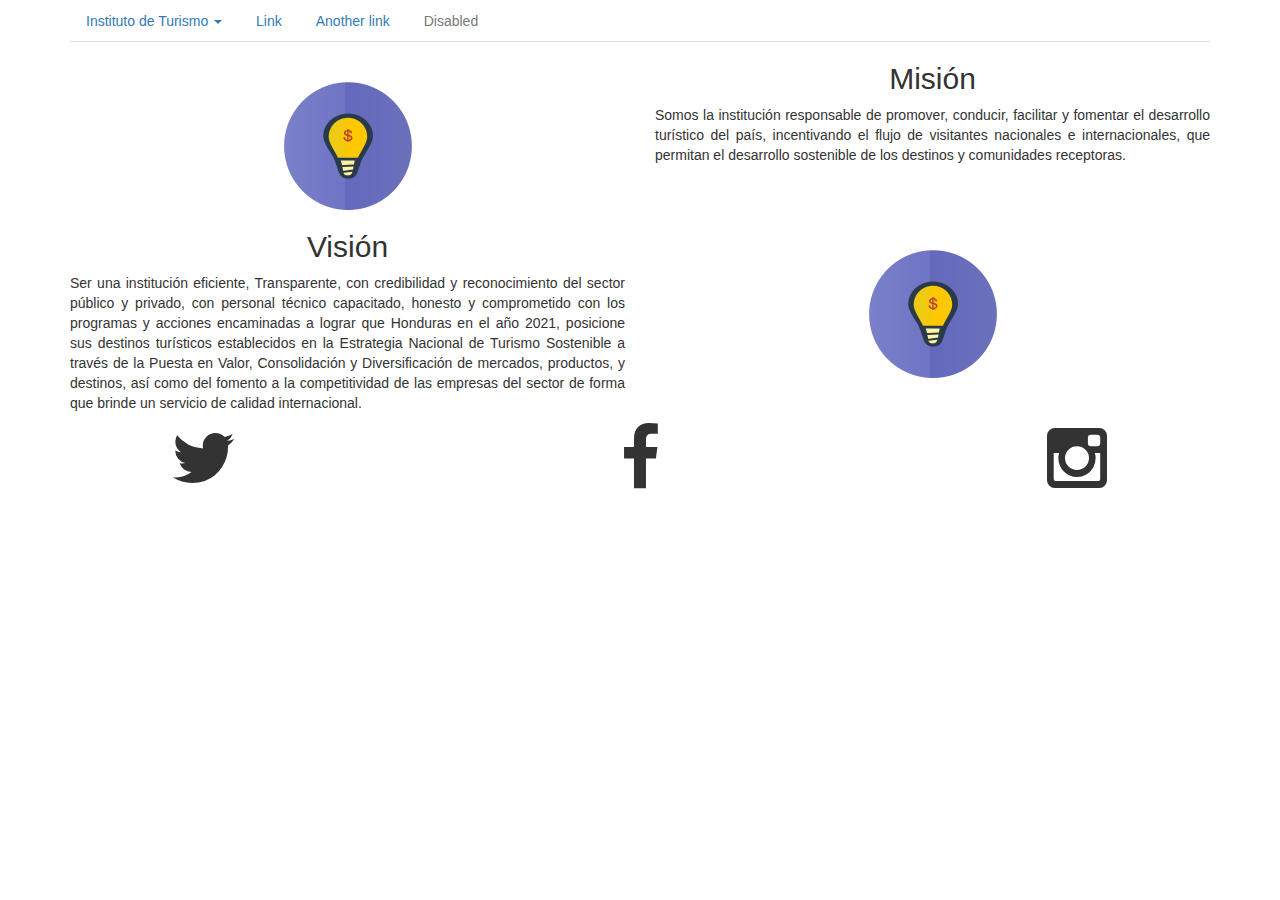
==== content/info/misionVision.html @ 4263e418 "Modificaciones en pagina mision y vision." ====
<!DOCTYPE html>
<html>
<head>
	<meta charset="utf-8">
	<meta name="description" content="Turismo en Honduras">
	<meta name="keywords" content="turismo, Honduras, hoteles, vacaciones, paisajes, Roatan, Utila, Guanaja, Islas de la Bahia, ruinas de Copan, Copan, Omoa, castillo San Fernando de Omoa, Tela, Ceiba, Tegucigalpa, San Pedro Sula, canopy, Lempira, playas, ruinas, cayos cochinos, centroamerica, america latina, latinoamerica">
	<title>Turismo en Honduras</title>

	<link rel="icon" href="hn-icon.png" type="image">

	<base href="../../" target="_blank" />

	<link rel="stylesheet" href="lib/bootstrap/css/bootstrap.min.css" media="screen" title="Bootstrap CSS" charset="utf-8">
	<link rel="stylesheet" href="css/estilo.css" media="screen" title="Bootstrap CSS" charset="utf-8">
	<link rel="stylesheet" href="lib/fontAwesome/css/font-awesome.min.css" charset="utf-8">

</head>

	<body onload="init()">
		<div class="container">

			<ul class="nav nav-tabs">
			  <li class="dropdown">
			    <a href="#" class="dropdown-toggle" data-toggle="dropdown" role="button" aria-haspopup="true" aria-expanded="false">Instituto de Turismo <span class="caret"></span></a>
			    <ul class="dropdown-menu">
			      <li><a href="content/info/misionVision.html">Misión y Visión</a></li>
			      <li><a href="#">Another action</a></li>
			      <li><a href="#">Something else here</a></li>
			      <li role="separator" class="divider"></li>
			      <li><a href="#">Separated link</a></li>
			      <li role="separator" class="divider"></li>
			      <li><a href="#">One more separated link</a></li>
			    </ul>
			  </li>
			  <li class="nav-item">
			    <a href="#" class="nav-link">Link</a>
			  </li>
			  <li class="nav-item">
			    <a href="#" class="nav-link">Another link</a>
			  </li>
			  <li class="nav-item disabled">
			    <a href="#" class="nav-link">Disabled</a>
			  </li>
			</ul>

			<div class="row" id="rowMision">
        <div class="col-lg-6">
          <figure>
            <img class="padding-alto" src="icos/icon-idea.png" alt="" />
          </figure>
        </div>
				<div class="col-lg-6">
					<h2 class="text-center">Misión</h2>
					<p class="text-justify">
							Somos la institución responsable de promover, conducir, facilitar y fomentar el desarrollo turístico del país,
							incentivando el flujo de visitantes nacionales e internacionales, que permitan el desarrollo sostenible de los
							destinos y comunidades receptoras.
					</p>
				</div>
			</div>

			<div class="row " >
				<div class="col-lg-6">
					<h2 class="text-center">Visión</h2>
					<p class="text-justify">
							Ser una institución eficiente, Transparente, con credibilidad y reconocimiento del sector público y privado,
						  con personal técnico capacitado, honesto y comprometido con los programas y acciones encaminadas a lograr que
					 	  Honduras en el año 2021, posicione sus destinos turísticos establecidos en la Estrategia Nacional de Turismo
							Sostenible a través de la Puesta en Valor, Consolidación y Diversificación de mercados, productos, y destinos,
							así como del fomento a la competitividad de las empresas del sector de forma que brinde un servicio de calidad
							internacional.
					</p>
				</div>
        <div class="col-lg-6">
          <figure>
            <img class="padding-alto" src="icos/icon-idea.png" alt="" />
          </figure>
        </div>
			</div>

		</div>



	</body>

	<footer>
	  <div class="row">
	    <div class="col-lg-4">
	      <p class="text-center">
	        <i class="fa fa-twitter fa-5x"></i>
	      </p>
	    </div>
	    <div class="col-lg-4">
	      <p class="text-center" >
	        <i class="fa fa-facebook fa-5x "></i>
	      </p>
	    </div>
	    <div class="col-lg-4">
	      <p class="text-center">
	        <i class="fa fa-instagram fa-5x"></i>
	      </p>
	    </div>
	  </div>

	  <script src="lib/jquery/jquery.js" charset="utf-8"></script>
	  <script src="lib/bootstrap/js/bootstrap.min.js" charset="utf-8"></script>
		<script src="js/js_misionVision.js" charset="utf-8"></script>
	</footer>

</html>
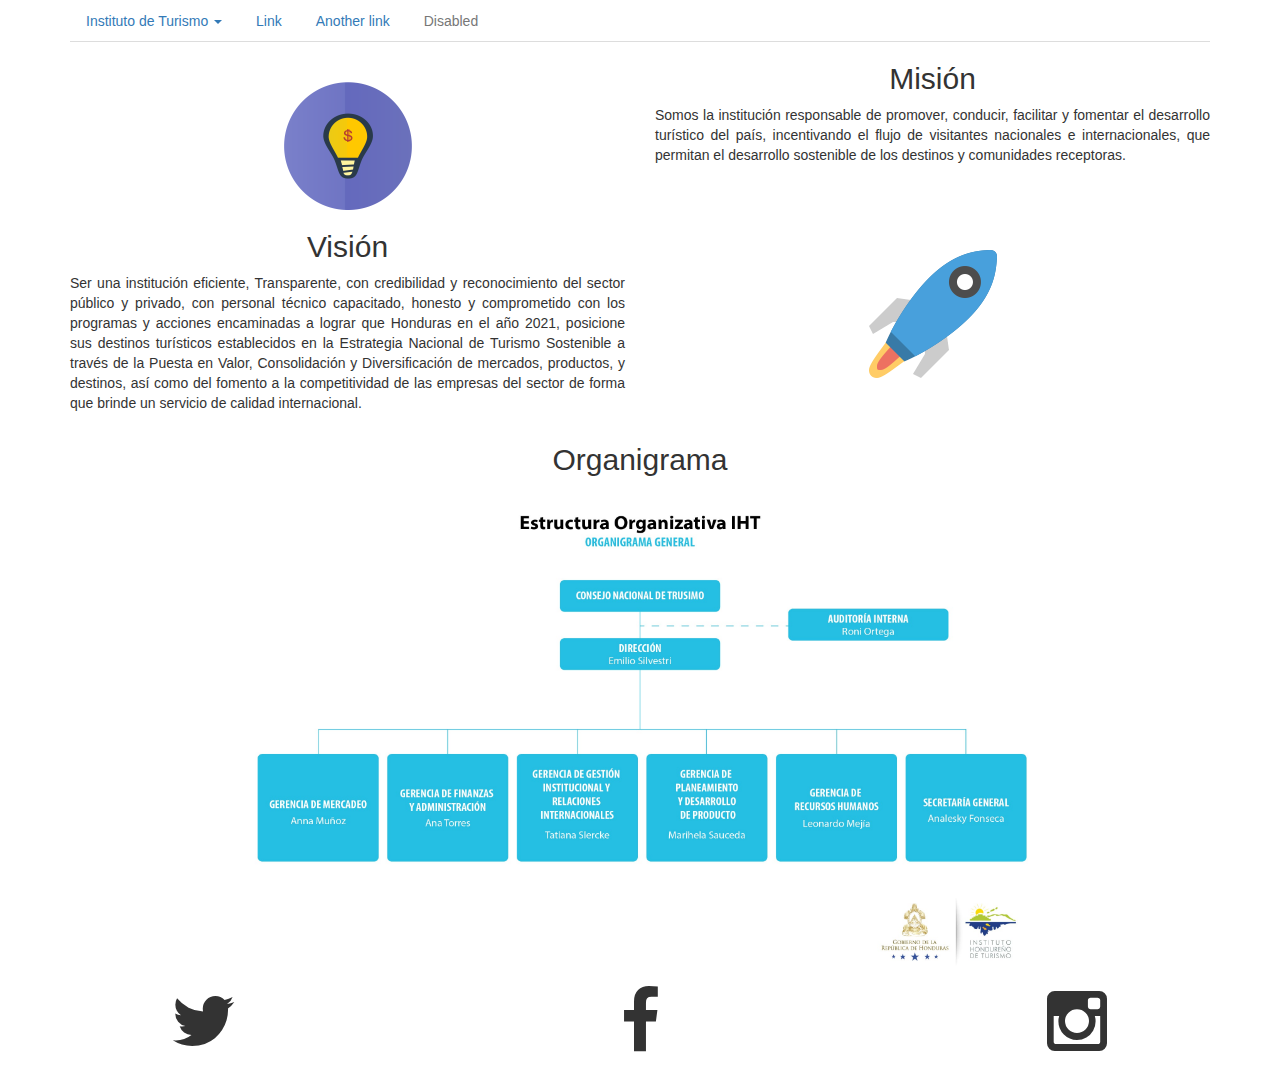
==== commit 33265f9f: "Pantalla de mision y vision finalizada" ====
--- a/content/info/misionVision.html
+++ b/content/info/misionVision.html
@@ -16,7 +16,7 @@
 
 </head>
 
-	<body onload="init()">
+	<body >
 		<div class="container">
 
 			<ul class="nav nav-tabs">
@@ -43,8 +43,8 @@
 			  </li>
 			</ul>
 
-			<div class="row" id="rowMision">
-        <div class="col-lg-6">
+			<div class="row hidden" id="rowMision">
+        <div class="col-lg-6" >
           <figure>
             <img class="padding-alto" src="icos/icon-idea.png" alt="" />
           </figure>
@@ -59,7 +59,7 @@
 				</div>
 			</div>
 
-			<div class="row " >
+			<div class="row hidden" id="rowVision" >
 				<div class="col-lg-6">
 					<h2 class="text-center">Visión</h2>
 					<p class="text-justify">
@@ -73,9 +73,16 @@
 				</div>
         <div class="col-lg-6">
           <figure>
-            <img class="padding-alto" src="icos/icon-idea.png" alt="" />
+            <img class="padding-alto" src="icos/icon-rocket.png" alt="" />
           </figure>
         </div>
+			</div>
+
+			<div class="row" id="rowOrganigrama">
+				<h2 class="text-center">Organigrama</h2>
+				<figure>
+					<img class="img-media" src="images/img-organigrama.jpg" alt="" />
+				</figure>
 			</div>
 
 		</div>
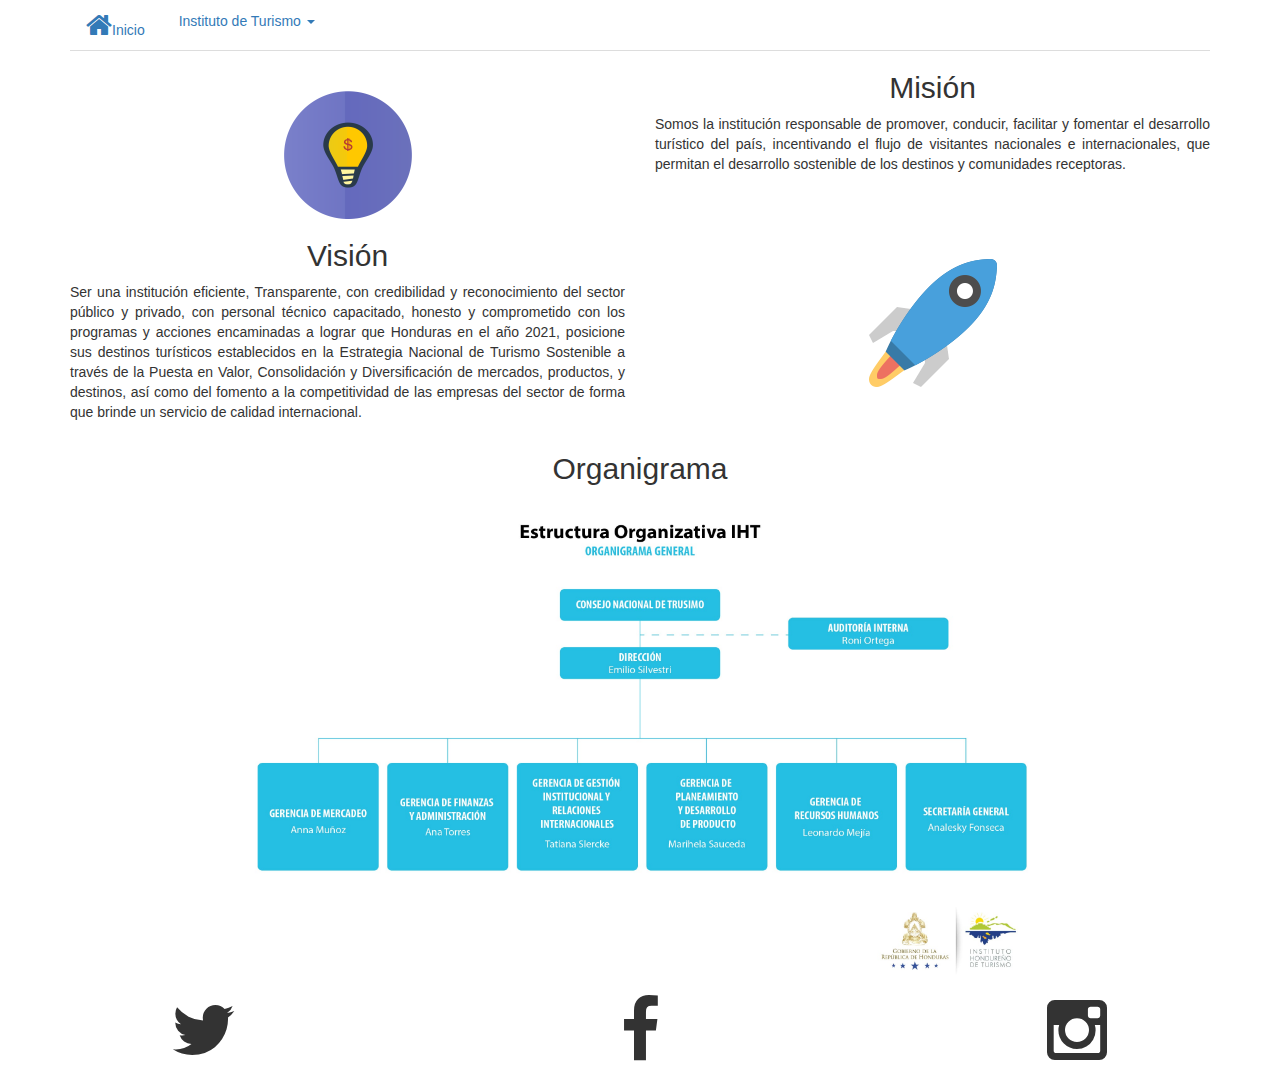
==== commit f47ba781: "Modificacion al inicio" ====
--- a/content/info/misionVision.html
+++ b/content/info/misionVision.html
@@ -8,7 +8,7 @@
 
 	<link rel="icon" href="hn-icon.png" type="image">
 
-	<base href="../../" target="_blank" />
+	<base href="../../"  >
 
 	<link rel="stylesheet" href="lib/bootstrap/css/bootstrap.min.css" media="screen" title="Bootstrap CSS" charset="utf-8">
 	<link rel="stylesheet" href="css/estilo.css" media="screen" title="Bootstrap CSS" charset="utf-8">
@@ -20,26 +20,16 @@
 		<div class="container">
 
 			<ul class="nav nav-tabs">
+				<li class="nav-item">
+					<a href="index.html" class="nav-link"><i class="fa fa-home fa-2x"></i>Inicio</a>
+				</li>
 			  <li class="dropdown">
 			    <a href="#" class="dropdown-toggle" data-toggle="dropdown" role="button" aria-haspopup="true" aria-expanded="false">Instituto de Turismo <span class="caret"></span></a>
 			    <ul class="dropdown-menu">
 			      <li><a href="content/info/misionVision.html">Misión y Visión</a></li>
-			      <li><a href="#">Another action</a></li>
-			      <li><a href="#">Something else here</a></li>
-			      <li role="separator" class="divider"></li>
-			      <li><a href="#">Separated link</a></li>
-			      <li role="separator" class="divider"></li>
-			      <li><a href="#">One more separated link</a></li>
+						<li><a href="content/info/programasProyectos.html">Programas y Proyectos</a></li>
+			      <li><a href="content/info/policiaTurismo.html">Policía de Turismo</a></li>
 			    </ul>
-			  </li>
-			  <li class="nav-item">
-			    <a href="#" class="nav-link">Link</a>
-			  </li>
-			  <li class="nav-item">
-			    <a href="#" class="nav-link">Another link</a>
-			  </li>
-			  <li class="nav-item disabled">
-			    <a href="#" class="nav-link">Disabled</a>
 			  </li>
 			</ul>
 
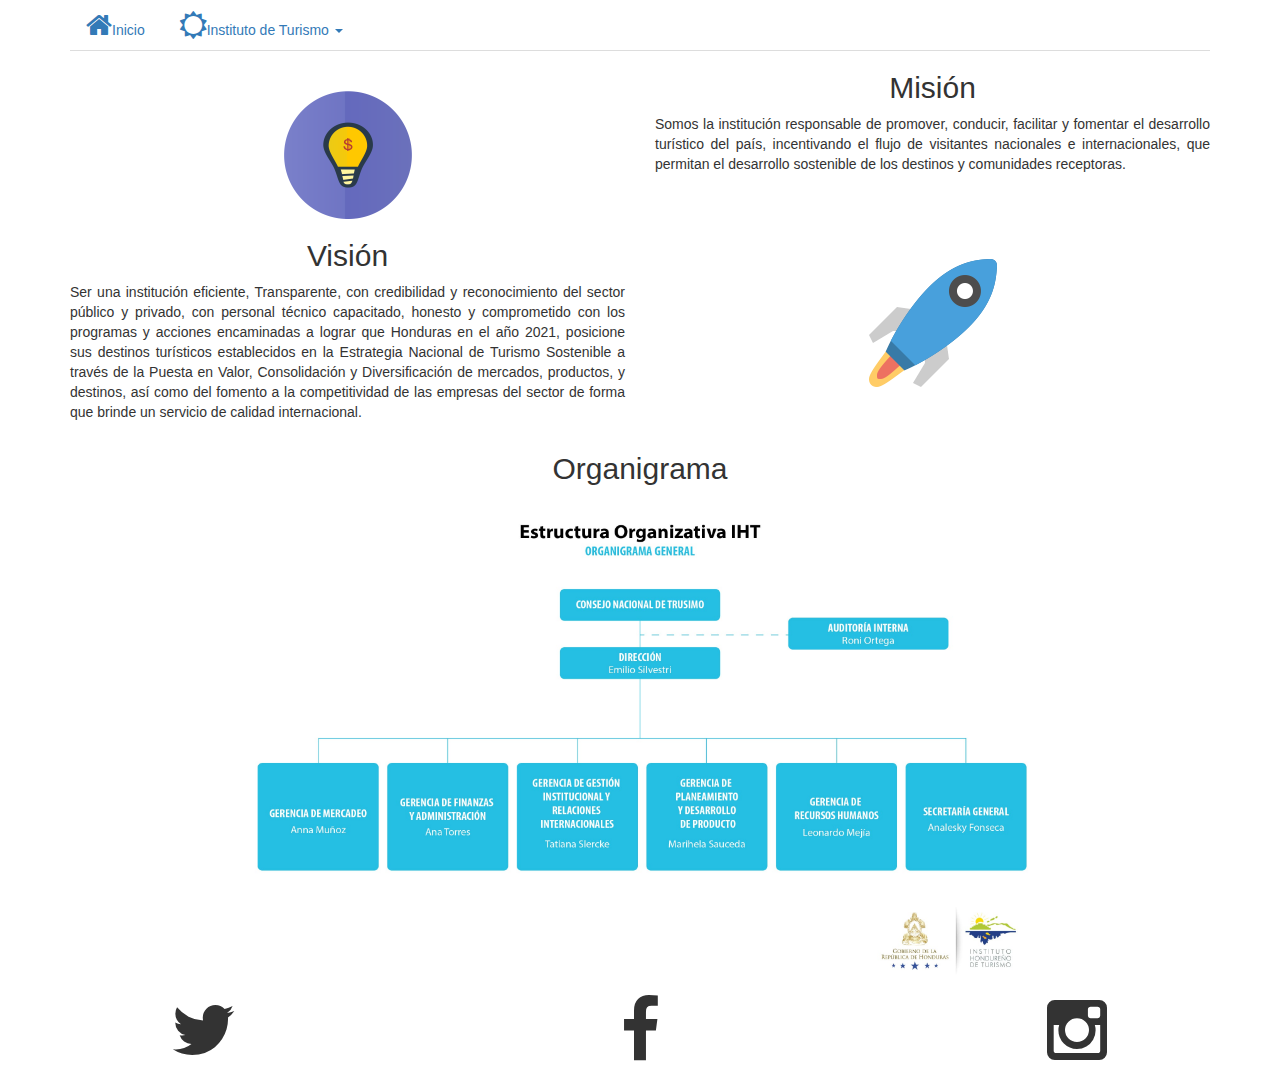
==== commit e2f5d35a: "Modificacion en menus" ====
--- a/content/info/misionVision.html
+++ b/content/info/misionVision.html
@@ -24,7 +24,7 @@
 					<a href="index.html" class="nav-link"><i class="fa fa-home fa-2x"></i>Inicio</a>
 				</li>
 			  <li class="dropdown">
-			    <a href="#" class="dropdown-toggle" data-toggle="dropdown" role="button" aria-haspopup="true" aria-expanded="false">Instituto de Turismo <span class="caret"></span></a>
+			    <a href="#" class="dropdown-toggle" data-toggle="dropdown" role="button" aria-haspopup="true" aria-expanded="false"><i class="fa fa-sun-o fa-2x"></i>Instituto de Turismo <span class="caret"></span></a>
 			    <ul class="dropdown-menu">
 			      <li><a href="content/info/misionVision.html">Misión y Visión</a></li>
 						<li><a href="content/info/programasProyectos.html">Programas y Proyectos</a></li>
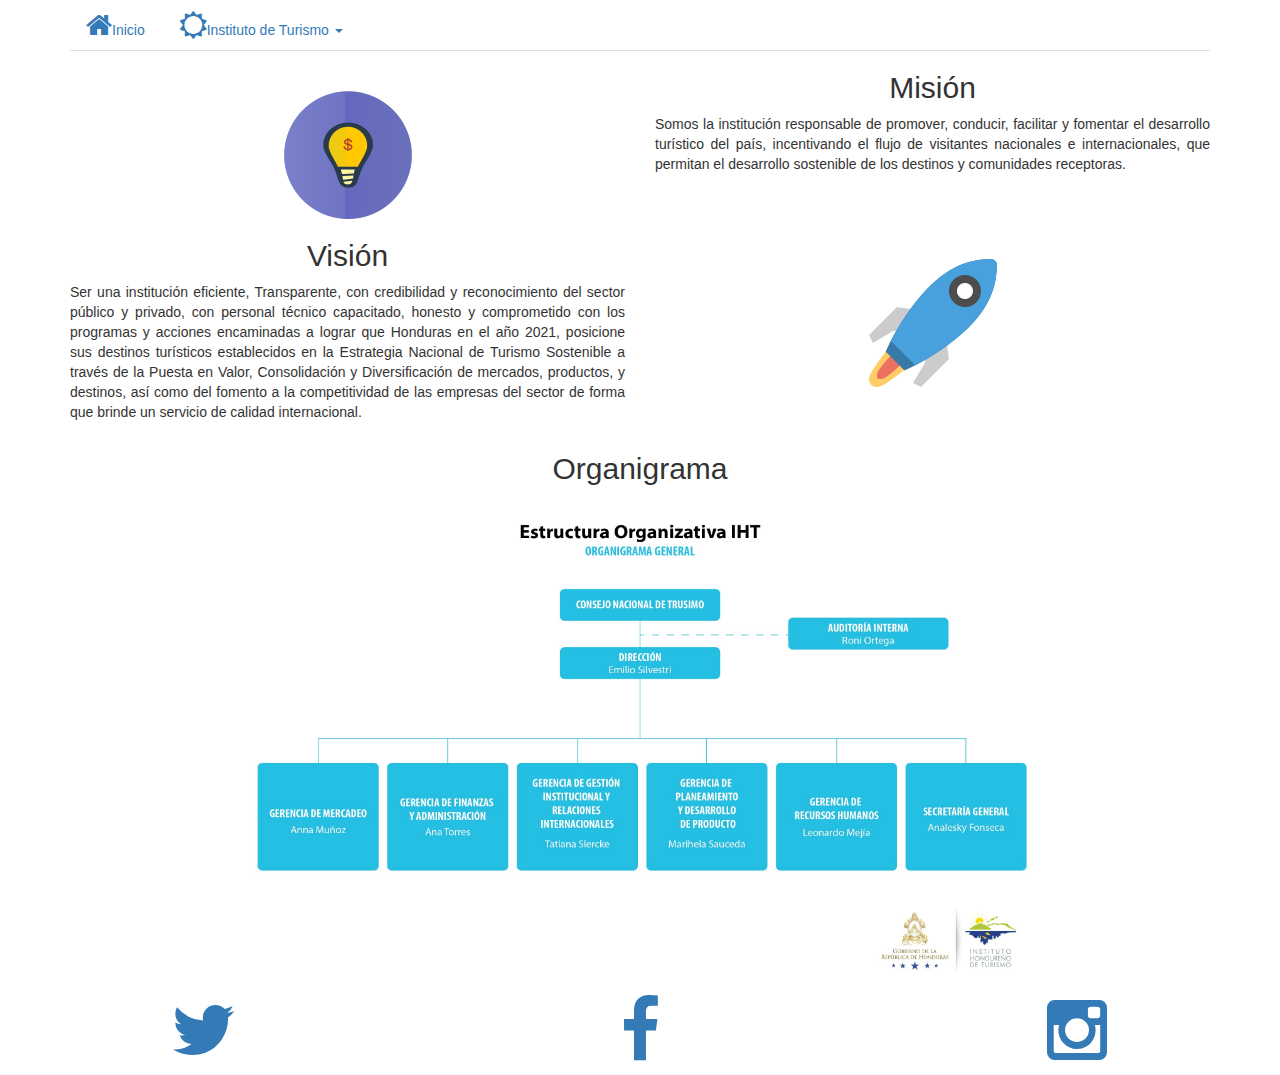
==== commit 324643ce: "Ingresado panel de restaurantes" ====
--- a/content/info/misionVision.html
+++ b/content/info/misionVision.html
@@ -81,21 +81,21 @@
 
 	</body>
 
-	<footer>
+	<footer class="footer">
 	  <div class="row">
 	    <div class="col-lg-4">
 	      <p class="text-center">
-	        <i class="fa fa-twitter fa-5x"></i>
+	        <a href="https://twitter.com/hondurasiht"><i class="fa fa-twitter fa-5x"></i></a>
 	      </p>
 	    </div>
 	    <div class="col-lg-4">
 	      <p class="text-center" >
-	        <i class="fa fa-facebook fa-5x "></i>
+	        <a href="https://www.facebook.com/Instituto-Hondure%C3%B1o-de-Turismo-342251765968994/"><i class="fa fa-facebook fa-5x "></i></a>
 	      </p>
 	    </div>
 	    <div class="col-lg-4">
 	      <p class="text-center">
-	        <i class="fa fa-instagram fa-5x"></i>
+	        <a href="https://instagram.com/turismo.honduras/"><i class="fa fa-instagram fa-5x"></i></a>
 	      </p>
 	    </div>
 	  </div>
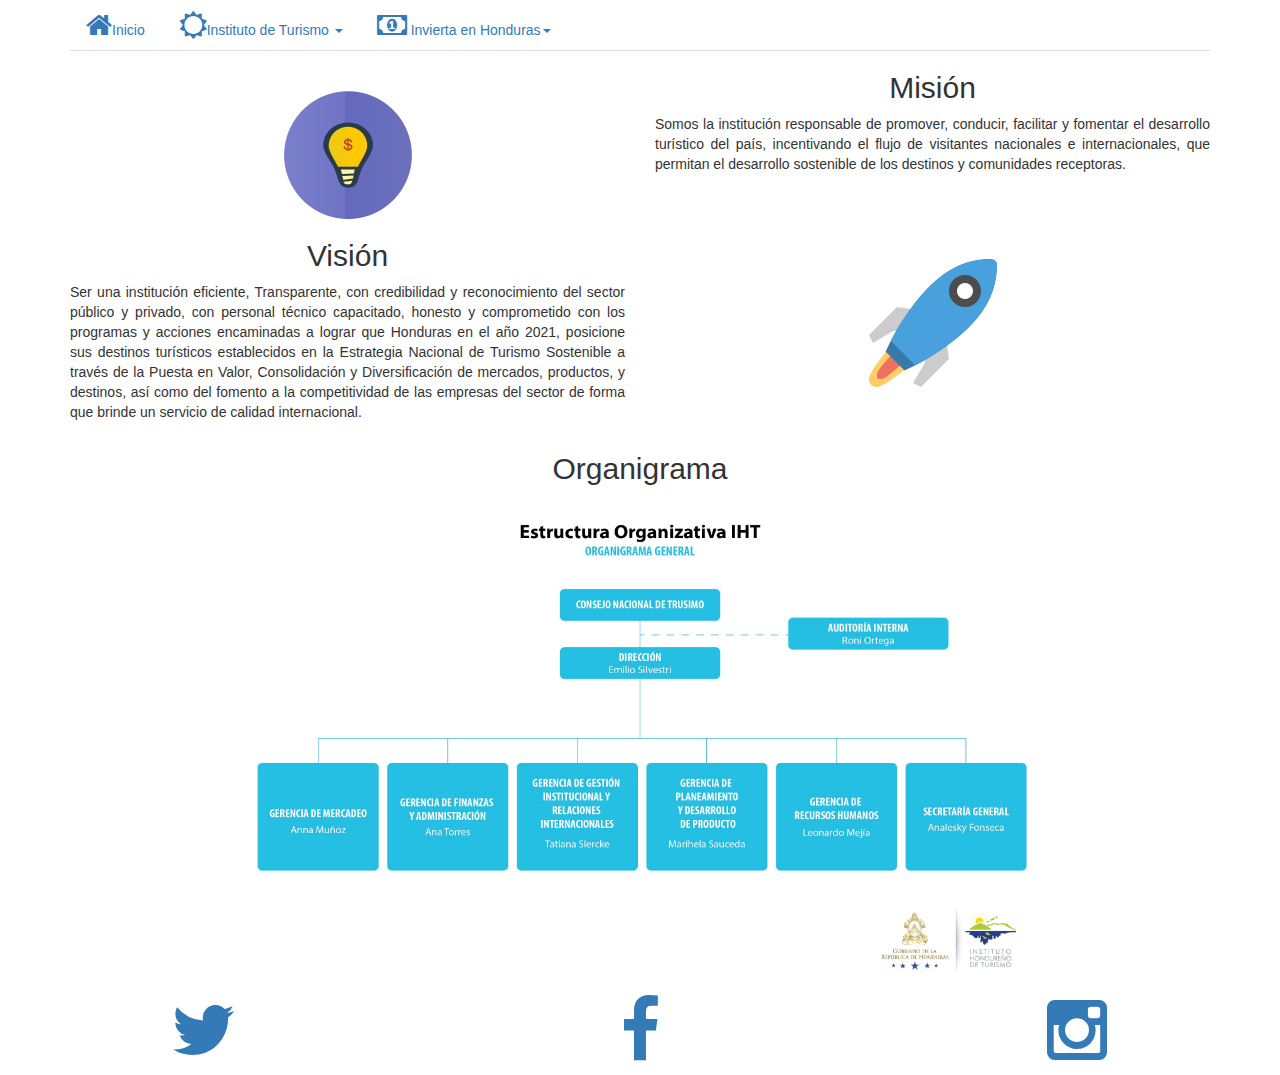
==== commit 30b06942: "Agregando archivos ajax" ====
--- a/content/info/misionVision.html
+++ b/content/info/misionVision.html
@@ -31,7 +31,18 @@
 			      <li><a href="content/info/policiaTurismo.html">Policía de Turismo</a></li>
 			    </ul>
 			  </li>
-			</ul>
+
+			  <li class="dropdown">
+
+			    <a href="#" class="dropdown-toggle" data-toggle="dropdown" role="button" aria-haspopup="true" aria-expanded="false"><i class="fa fa-money fa-2x"></i> Invierta en Honduras<span class="caret"></span></a>
+
+			    <ul class="dropdown-menu">
+			    	<li><a href="content/inviertaEnHonduras/leydeIncentivos.html">Ley de incentivos</a></li>
+
+			    	<li><a href="content/inviertaEnHonduras/pasosParaAbrirUnaEmpresaTurística.html">Pasos para abrir una empresa turística</a></li>
+			    </ul>
+			  </li>
+			</ul>	
 
 			<div class="row hidden" id="rowMision">
         <div class="col-lg-6" >
